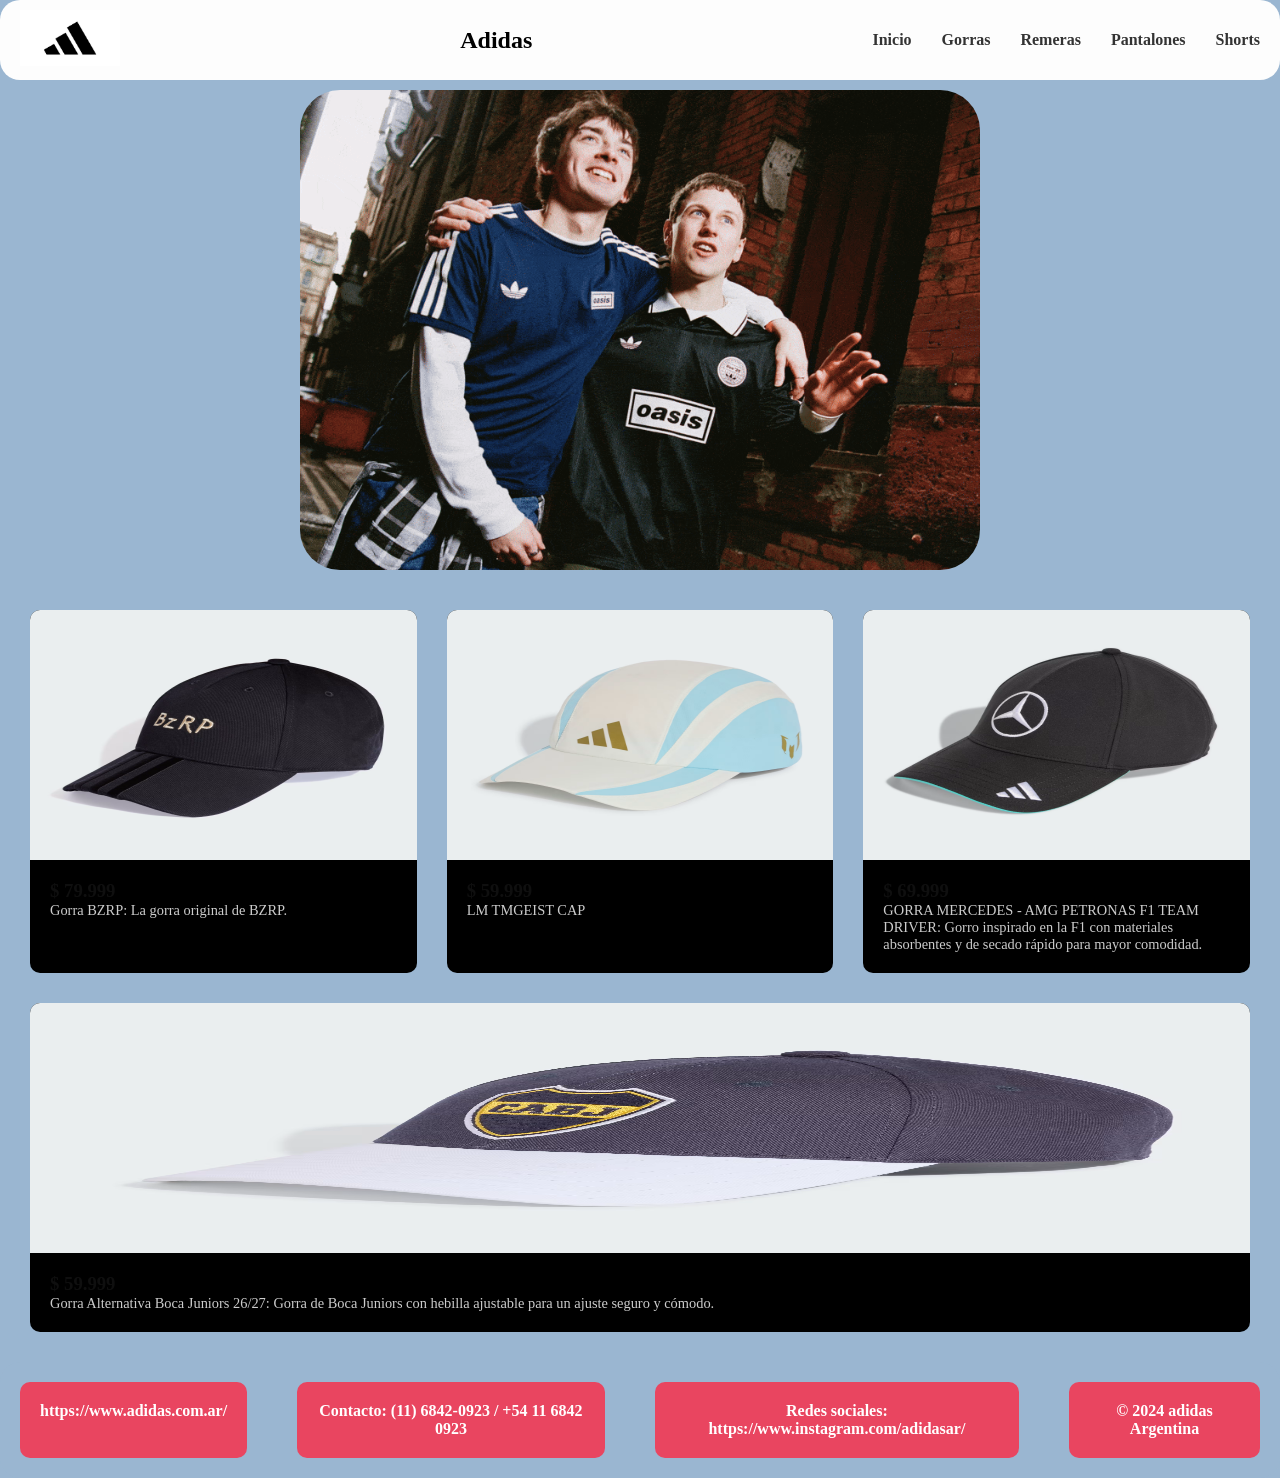
==== gorras.html @ 48158d7d "Add files via upload" ====
<!DOCTYPE html>
<html lang="en">
<head>
    <meta charset="UTF-8">
    <meta name="viewport" content="width=device-width, initial-scale=1.0">
    <title>Gorras</title>
    <link rel="stylesheet" href="styles.css">
</head>
<body>
    <section>
<nav class="navbar">

<div class="logo" > <img src="img/689347.jpg" alt="Adidas" weight="100"></div>
<h2>Adidas</h2>
<ul>
<li><a href="index.html">Inicio</a></li>
<li><a href="gorras.html">Gorras</a></li>
<li><a href="remera.html">Remeras</a></li>
<li><a href="pantalones.html">Pantalones</a></li>
<li><a href="shorts.html">Shorts</a></li>
</ul>



</nav>
</section>

<div class="container">
    <img src="img/7321723_CAM_LAM_ONSITE_OASIS_DROP_2_SS_26_DAT_TC_2_X1_D_T_800x600_2_230e983a3e.gif" alt="adidas foto publicitaria" width="10000" height="600">

</div>

<div class="contenedor-cajas">
        
            <div class="caja">
                <div class="img-caja">
                <img src="img/Gorra_BZRP_Negro_KE1174_01_00_standard.avif" alt="Gorra BZRP">
                </div>
                
                <div class="texto-caja">
                    
                    <h3>$ 79.999</h3>
                    <p>Gorra BZRP: La gorra original de BZRP.</p>
                </div>
            </div>
            <div class="caja">
                <div class="img-caja">
                    <img src="img/LM_TMGEIST_CAP_Blanco_KR6726_01_00_standard.avif" alt="Gorra Seleccion Messi">
                </div>
                
                <div class="texto-caja">
                    <h3>$ 59.999</h3>
                    <p>LM TMGEIST CAP</p>
                    
                </div>
            </div>
            <div class="caja">
                <div class="img-caja">
                    <img src="img/GORRA_MERCEDES_-_AMG_PETRONAS_F1_TEAM_DRIVER_Negro_KE8300_01_00_standard.avif" alt="Gorra Mercedes">
                </div>
                <div class="texto-caja">
                    <h3>$ 69.999</h3>
                    <p>GORRA MERCEDES - AMG PETRONAS F1 TEAM DRIVER: Gorro inspirado en la F1 con materiales absorbentes y de secado rápido para mayor comodidad.</p>
                  
                </div>
                 </div>

                 <div class="caja">
                <div class="img-caja">
                    <img src="img/Gorra_Alternativa_Boca_Juniors_26-27_Azul_KY5121_01_00_standard.avif" alt="Gorra Boca">
                </div>
                <div class="texto-caja">
                    <h3>$ 59.999</h3>
                    <p>Gorra Alternativa Boca Juniors 26/27: Gorra de Boca Juniors con hebilla ajustable para un ajuste seguro y cómodo.</p>
                    
                </div>
                
            </div>
        
    

</div>

<div class="Contenedor2" 
  class="cajas-contenedor2">
            <div class="item-caja">https://www.adidas.com.ar/</div>
            <div class="item-caja">Contacto: (11) 6842-0923 / +54 11 6842 0923</div>
            <div class="item-caja">Redes sociales: https://www.instagram.com/adidasar/</div>
            <div class="item-caja">© 2024 adidas Argentina</div>
            </div>
        </div>




</body>
</html>
---- styles.css ----
*{
margin: 0;                 
padding: 0;            
box-sizing: border-box;
}

body{
background-color: rgb(154, 182, 209);
}

.navbar {
    display: flex;               
    justify-content: space-between; 
    
    align-items: center;         
    background: #fdfdfd;         
    border-radius: 20px;          
    padding: 10px 20px;          
    }


h2{
    display: flex;
align-items: center;
text-align: center;
font-family: Georgia, 'Times New Roman', Times, serif;  

}

img{
width: 100px;
    height: auto;
}

ul {
    
    list-style: none;            
    display: flex;               
    gap: 30px;        
    color: #333;     
    font-family: Georgia, 'Times New Roman', Times, serif;      
}

ul li a {
    display: flex;
    text-decoration: none;       
    color: #333;                 
    font-weight: bold;           
          
}

.container {
    display: flex;               
    justify-content: center;     
    align-items: center;         
    
    
    
}

.container img {
    padding: 10px;
    width: 700px;             
    height: 500px;                
    border-radius: 50px;         
}

.contenedor-cajas {
    display: flex;
    justify-content: center;
    gap: 30px;
    padding: 30px;
    flex-wrap: wrap;

    
}


.caja {
     flex: 300px;
    background: #000000;
    border-radius: 10px;
    overflow: hidden;       
    }



.img-caja {
     display: flex;      
    justify-content: center;     
    align-items: center;       
 
    
}

.img-caja img{    
    width: 100%;
    height: 250px;         
     
}


.texto-caja {
    padding: 20px;               
}

.texto-caja h3 {        
    color: #0f0f0f;  
    font-family: Georgia, 'Times New Roman', Times, serif;  ;          
}

.texto-caja p {
    font-size: 0.9rem;           
    color: #ccc;                 
    font-family: Georgia, 'Times New Roman', Times, serif;        
    
}

.texto-caja button {
    font-family: Georgia, 'Times New Roman', Times, serif;  
    margin-top: 25px;            
    background: #e94560;         
    color: #fff;                 
    border: none;                
    padding: 5px 20px;          
    border-radius: 20px;          
    cursor: pointer;             
    font-weight: bold;           
    text-decoration: none;  
}





.Contenedor2 {
    display: flex;              
    gap: 50px;                   
    background: rgb(154, 182, 209);         
    border-radius: 20px;          
    padding: 20px;              
    min-height: auto;          
}


.item-caja {
    background: #e94560;         
    color: #fff;                 
    border-radius: 10px;          
    padding: 20px;               
    text-align: center;          
    font-weight: bold;     
    font-family: Georgia, 'Times New Roman', Times, serif;       
    
    
}




.cajas-contenedor2 {
    justify-content: center;     }
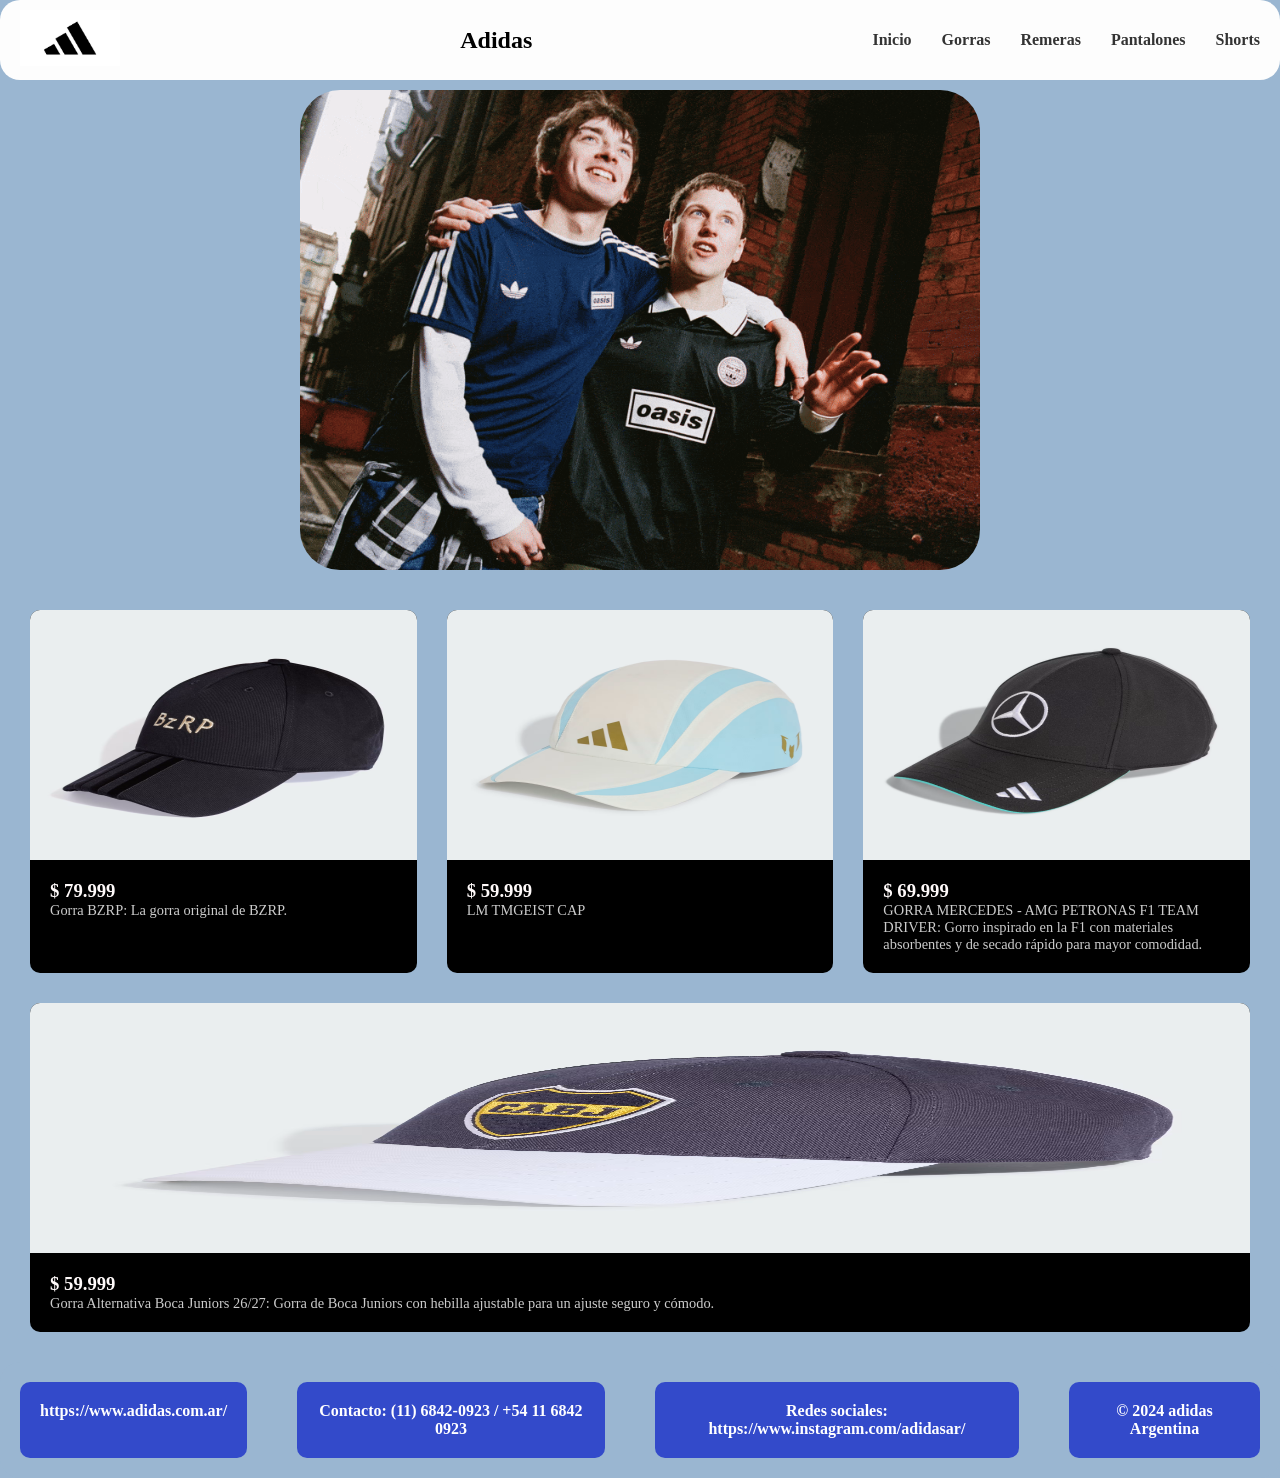
==== commit 46434dee: "todos arreglados" ====
--- a/gorras.html
+++ b/gorras.html
@@ -19,7 +19,6 @@
 <li><a href="pantalones.html">Pantalones</a></li>
 <li><a href="shorts.html">Shorts</a></li>
 </ul>
-
 
 
 </nav>
--- a/styles.css
+++ b/styles.css
@@ -105,7 +105,7 @@
 }
 
 .texto-caja h3 {        
-    color: #0f0f0f;  
+    color: #fffafa;  
     font-family: Georgia, 'Times New Roman', Times, serif;  ;          
 }
 
@@ -119,17 +119,21 @@
 .texto-caja button {
     font-family: Georgia, 'Times New Roman', Times, serif;  
     margin-top: 25px;            
-    background: #e94560;         
+    background: #ffffff;         
     color: #fff;                 
     border: none;                
     padding: 5px 20px;          
     border-radius: 20px;          
     cursor: pointer;             
     font-weight: bold;           
-    text-decoration: none;  
+    
+    
 }
 
-
+.texto-caja button a{
+    text-decoration: none;  
+    color: black;
+}
 
 
 
@@ -144,7 +148,7 @@
 
 
 .item-caja {
-    background: #e94560;         
+    background: #334aca;         
     color: #fff;                 
     border-radius: 10px;          
     padding: 20px;               
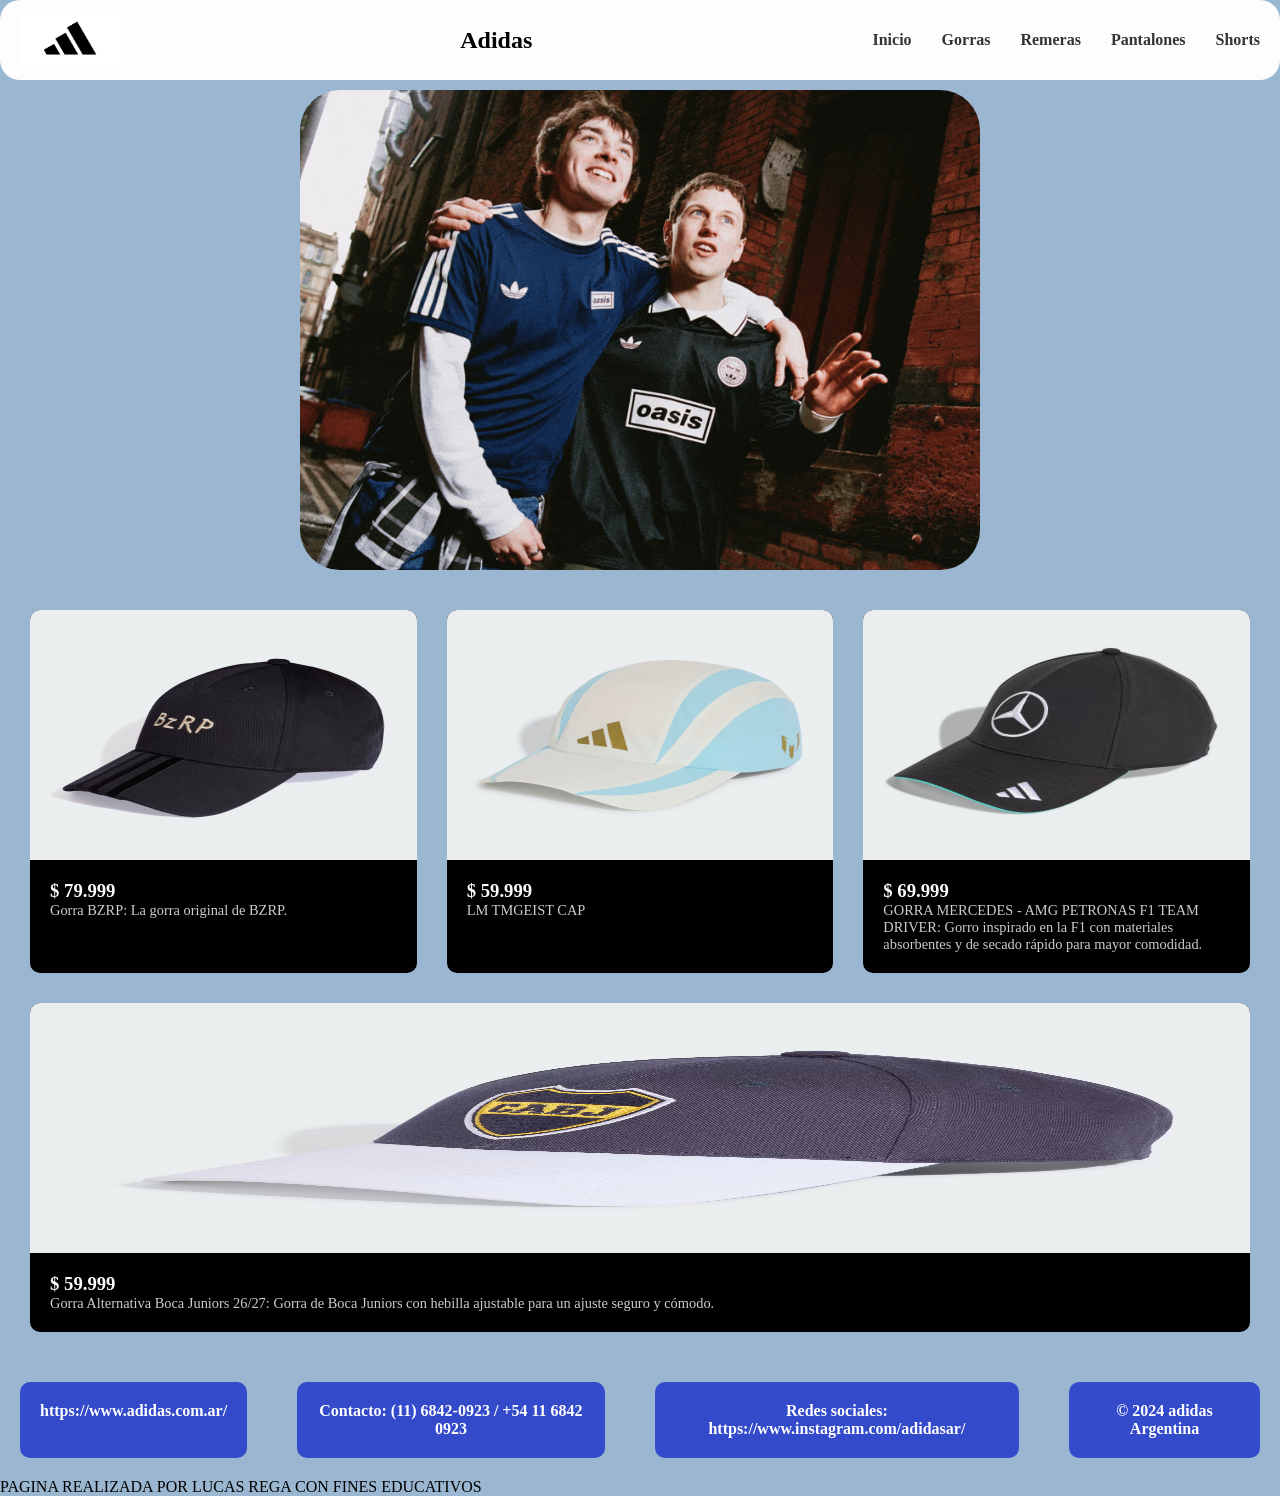
==== commit f96c3f8a: "ULTIMO COMMIT" ====
--- a/gorras.html
+++ b/gorras.html
@@ -91,6 +91,6 @@
 
 
 
-
+<footer>PAGINA REALIZADA POR LUCAS REGA CON FINES EDUCATIVOS</footer>
 </body>
 </html>
--- a/styles.css
+++ b/styles.css
@@ -163,4 +163,10 @@
 
 
 .cajas-contenedor2 {
-    justify-content: center;     }+    justify-content: center;     }
+
+
+footer{
+    color: #000000;
+    font-family: Georgia, 'Times New Roman', Times, serif;  
+}
